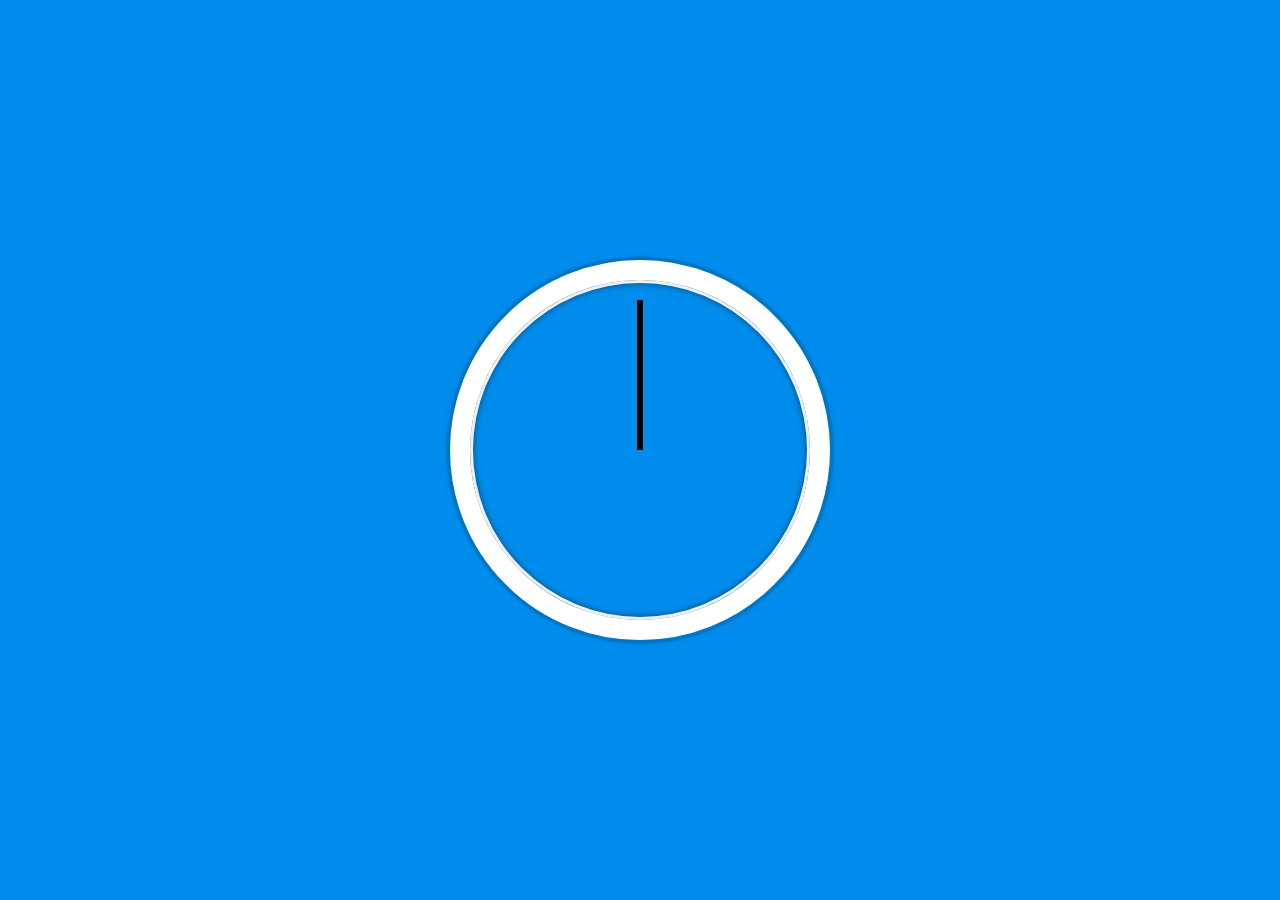
==== 02-clock/index.html @ 8363537a "Add clock" ====
<!DOCTYPE html>
<html lang="en">
<head>
  <meta charset="UTF-8">
  <link rel="stylesheet" href="main.css">
  <title>JS + CSS Clock</title>
</head>
<body>
  <div class="clock">
    <div class="clock-face">
      <div class="hand hour-hand"></div>
      <div class="hand min-hand"></div>
      <div class="hand second-hand"></div>
    </div>
  </div>

  <script src="index.js"></script>
</body>
</html>
---- 02-clock/main.css ----
html {
  background:#018DED url(http://unsplash.it/1500/1000?image=881&blur=50);
  background-size:cover;
  font-family:'helvetica neue';
  text-align: center;
  font-size: 10px;
}

body {
  margin: 0;
  font-size: 2rem;
  display:flex;
  flex:1;
  min-height: 100vh;
  align-items: center;
}

.clock {
  width: 30rem;
  height: 30rem;
  border:20px solid white;
  border-radius:50%;
  margin:50px auto;
  position: relative;
  padding:2rem;
  box-shadow:
    0 0 0 4px rgba(0,0,0,0.1),
    inset 0 0 0 3px #EFEFEF,
    inset 0 0 10px black,
    0 0 10px rgba(0,0,0,0.2);
}

.clock-face {
  position: relative;
  width: 100%;
  height: 100%;
  transform: translateY(-3px); /* account for the height of the clock hands */
}

.hand {
  width:50%;
  height:6px;
  background:black;
  position: absolute;
  top:50%;
  transform-origin: 100%;
  transform: rotate(90deg);
  transition: all 0.05s;
  transition-timing-function: cubic-bezier(0.42, 0, 0, 2.88);
}
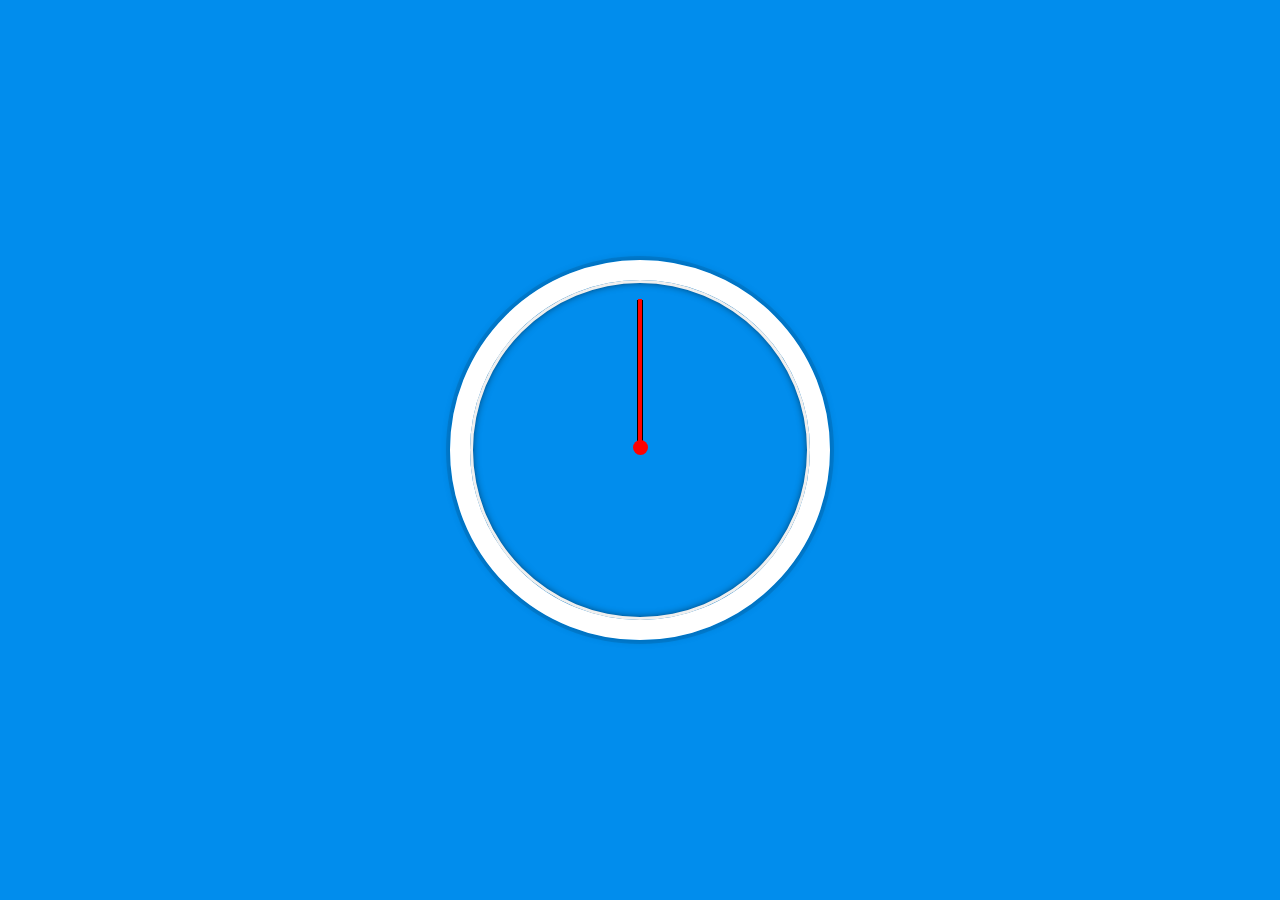
==== commit ff694af8: "Change color of sec hand to red and add dot" ====
--- a/02-clock/index.html
+++ b/02-clock/index.html
@@ -8,6 +8,7 @@
 <body>
   <div class="clock">
     <div class="clock-face">
+      <div class="dot"></div>
       <div class="hand hour-hand"></div>
       <div class="hand min-hand"></div>
       <div class="hand second-hand"></div>
--- a/02-clock/main.css
+++ b/02-clock/main.css
@@ -24,10 +24,10 @@
   position: relative;
   padding:2rem;
   box-shadow:
-    0 0 0 4px rgba(0,0,0,0.1),
-    inset 0 0 0 3px #EFEFEF,
-    inset 0 0 10px black,
-    0 0 10px rgba(0,0,0,0.2);
+  0 0 0 4px rgba(0,0,0,0.1),
+  inset 0 0 0 3px #EFEFEF,
+  inset 0 0 10px black,
+  0 0 10px rgba(0,0,0,0.2);
 }
 
 .clock-face {
@@ -35,6 +35,20 @@
   width: 100%;
   height: 100%;
   transform: translateY(-3px); /* account for the height of the clock hands */
+}
+
+.dot {
+  width: 15px;
+  height: 15px;
+  background: red;
+  border-radius: 50%;
+  position: absolute;
+  top: 0;
+  right: 0;
+  bottom: 0;
+  left: 0;
+  margin: auto;
+  z-index: 10;
 }
 
 .hand {
@@ -48,3 +62,12 @@
   transition: all 0.05s;
   transition-timing-function: cubic-bezier(0.42, 0, 0, 2.88);
 }
+
+.second-hand {
+  background: red;
+  height: 4px;
+}
+
+.min-hand {
+  /*width: 40%;*/
+}
